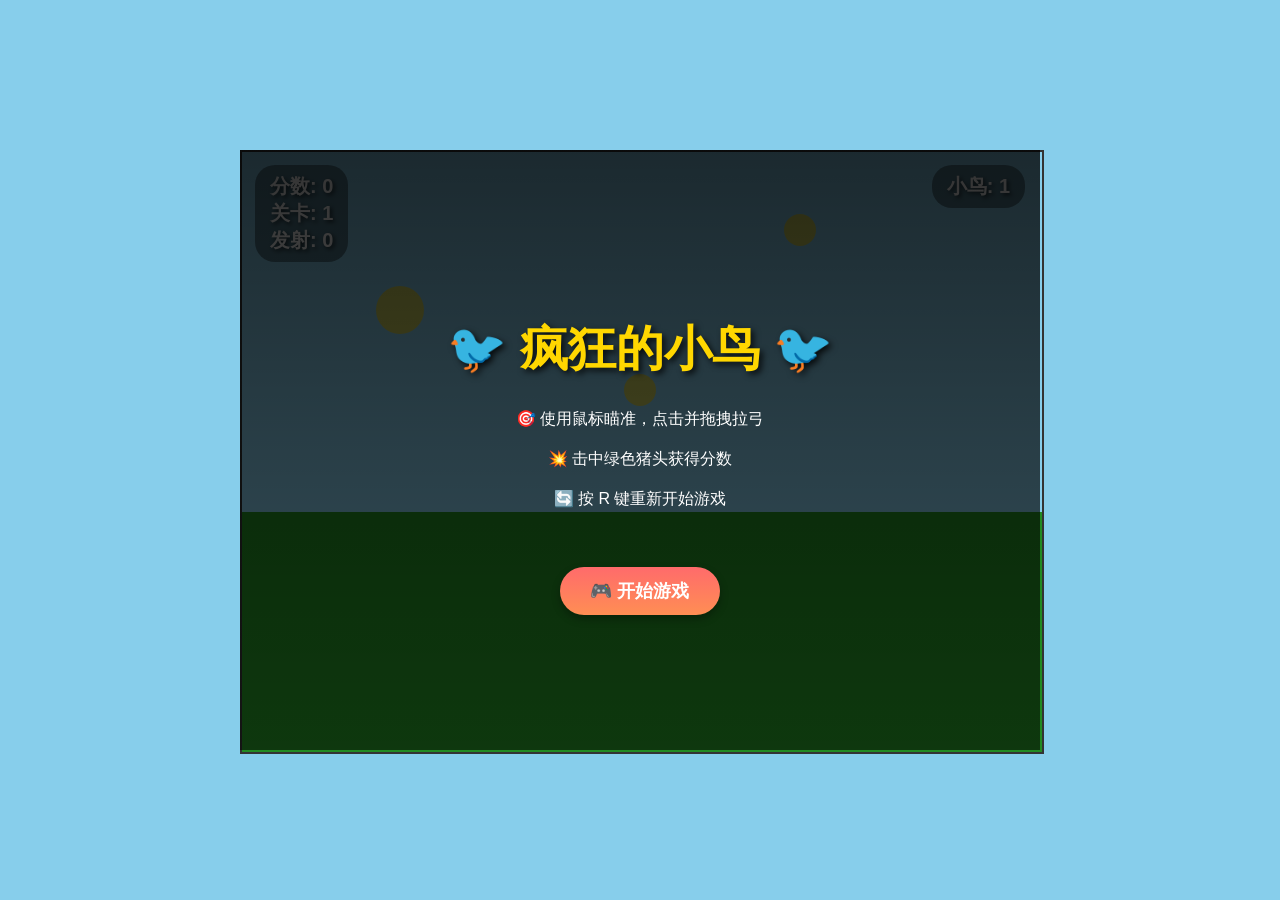
==== bird/index.html @ 0f1229bb "add bird" ====
<!DOCTYPE html>
<html lang="zh-CN">
<head>
    <meta charset="UTF-8">
    <meta name="viewport" content="width=device-width, initial-scale=1.0">
    <title>疯狂的小鸟</title>
    <style>
        body {
            margin: 0;
            padding: 0;
            background-color: #87CEEB;
            display: flex;
            justify-content: center;
            align-items: center;
            min-height: 100vh;
            font-family: Arial, sans-serif;
        }

        #gameContainer {
            position: relative;
            width: 800px;
            height: 600px;
        }

        #gameCanvas {
            border: 2px solid #333;
            background: linear-gradient(to bottom, #87CEEB 60%, #228B22 60%);
        }

        #gameUI {
            position: absolute;
            top: 15px;
            left: 15px;
            color: white;
            font-size: 20px;
            text-shadow: 2px 2px 4px rgba(0,0,0,0.7);
            background: rgba(0, 0, 0, 0.4);
            padding: 8px 15px;
            border-radius: 20px;
            font-weight: bold;
        }

        #startScreen {
            position: absolute;
            top: 0;
            left: 0;
            width: 100%;
            height: 100%;
            background: linear-gradient(rgba(0,0,0,0.8), rgba(0,0,0,0.6)), url('data:image/svg+xml;utf8,<svg xmlns="http://www.w3.org/2000/svg" width="100" height="100" viewBox="0 0 100 100"><circle cx="20" cy="20" r="3" fill="%23FFD700" opacity="0.6"/><circle cx="50" cy="30" r="2" fill="%23FFD700" opacity="0.6"/><circle cx="70" cy="10" r="2" fill="%23FFD700" opacity="0.6"/></svg>');
            background-size: cover;
            display: flex;
            flex-direction: column;
            justify-content: center;
            align-items: center;
            color: white;
            z-index: 10;
            text-align: center;
        }

        #startScreen h1 {
            font-size: 3em;
            margin-bottom: 10px;
            color: #FFD700;
            text-shadow: 3px 3px 6px rgba(0,0,0,0.8);
        }

        #startButton {
            margin-top: 20px;
            padding: 12px 30px;
            font-size: 18px;
            background: linear-gradient(to bottom, #FF6B6B, #FF8E53);
            color: white;
            border: none;
            border-radius: 25px;
            cursor: pointer;
            font-weight: bold;
            box-shadow: 0 4px 8px rgba(0,0,0,0.3);
            transition: all 0.2s ease;
        }

        #startButton:hover {
            transform: scale(1.05);
            box-shadow: 0 6px 12px rgba(0,0,0,0.4);
            background: linear-gradient(to bottom, #FF7B7B, #FF9E63);
        }

        #instructions {
            text-align: center;
            margin-bottom: 20px;
            line-height: 1.5;
            font-size: 16px;
            max-width: 80%;
        }

        .bird-counter {
            position: absolute;
            top: 15px;
            right: 15px;
            color: white;
            font-size: 20px;
            text-shadow: 2px 2px 4px rgba(0,0,0,0.7);
            background: rgba(0, 0, 0, 0.4);
            padding: 8px 15px;
            border-radius: 20px;
            font-weight: bold;
        }
    </style>
</head>
<body>
    <div id="gameContainer">
        <canvas id="gameCanvas" width="800" height="600"></canvas>
        <div id="gameUI">
            <div>分数: <span id="score">0</span></div>
            <div>关卡: <span id="level">1</span></div>
            <div>发射: <span id="shots">0</span></div>
        </div>
        <div class="bird-counter">
            小鸟: <span id="birdCount">1</span>
        </div>
        <div id="startScreen">
            <h1>🐦 疯狂的小鸟 🐦</h1>
            <div id="instructions">
                <p>🎯 使用鼠标瞄准，点击并拖拽拉弓</p>
                <p>💥 击中绿色猪头获得分数</p>
                <p>🔄 按 R 键重新开始游戏</p>
            </div>
            <button id="startButton">🎮 开始游戏</button>
        </div>
    </div>

    <script>
        // 游戏变量
        const canvas = document.getElementById('gameCanvas');
        const ctx = canvas.getContext('2d');
        const scoreElement = document.getElementById('score');
        const levelElement = document.getElementById('level');
        const shotsElement = document.getElementById('shots'); // 发射次数元素
        const startScreen = document.getElementById('startScreen');
        const startButton = document.getElementById('startButton');

        let gameRunning = false;
        let score = 0;
        let level = 1;
        let shotsFired = 0; // 发射次数统计
        let birds = [];
        let pigs = [];
        let blocks = [];
        let particles = []; // 添加粒子数组
        let slingshotX = 150;
        let slingshotY = 400;
        let currentBird = null;
        let trajectory = [];
        let mouseDown = false;
        let mouseX = 0;
        let mouseY = 0;

        // 鸟类
        class Bird {
            constructor(x, y) {
                this.x = x;
                this.y = y;
                this.radius = 15;
                this.vx = 0;
                this.vy = 0;
                this.launched = false;
                this.active = true;
                this.lastActive = true; // 用于跟踪状态变化
            }

            draw() {
                ctx.beginPath();
                ctx.arc(this.x, this.y, this.radius, 0, Math.PI * 2);
                // 渐变填充让小鸟更立体
                const gradient = ctx.createRadialGradient(
                    this.x - 5, this.y - 5, 1,
                    this.x, this.y, this.radius
                );
                gradient.addColorStop(0, '#FFFF99');
                gradient.addColorStop(1, '#FFD700');
                ctx.fillStyle = gradient;
                ctx.fill();
                ctx.strokeStyle = '#FFA500';
                ctx.lineWidth = 2;
                ctx.stroke();

                // 画眼睛
                ctx.beginPath();
                ctx.arc(this.x + 8, this.y - 5, 3, 0, Math.PI * 2);
                ctx.fillStyle = 'black';
                ctx.fill();

                // 画翅膀
                ctx.beginPath();
                ctx.ellipse(this.x - 5, this.y + 3, 8, 4, Math.PI/4, 0, Math.PI * 2);
                ctx.fillStyle = '#FFA500';
                ctx.fill();
            }

            update() {
                if (!this.launched) return;

                this.x += this.vx;
                this.y += this.vy;
                this.vy += 0.3; // 降低重力使物理更自然

                // 边界检测 - 小鸟离开画布的任意一边都应该被标记为非活跃
                if (this.x < -this.radius || this.x > canvas.width + this.radius ||
                    this.y > canvas.height + this.radius) {
                    this.active = false;
                    return;
                }

                // 边界检测 - 限制水平移动
                if (this.x < this.radius) {
                    this.x = this.radius;
                    this.vx *= -0.6; // 反弹并减少能量
                } else if (this.x > canvas.width - this.radius) {
                    this.x = canvas.width - this.radius;
                    this.vx *= -0.6;
                }

                // 地面碰撞
                if (this.y > canvas.height - this.radius) {
                    this.y = canvas.height - this.radius;
                    this.vy *= -0.4; // 垂直反弹
                    this.vx *= 0.8;  // 水平阻力

                    // 如果速度很小，标记为非活跃
                    if (Math.abs(this.vy) < 0.5 && Math.abs(this.vx) < 0.5) {
                        this.active = false;
                    }
                }
            }
        }

        // 猪类
        class Pig {
            constructor(x, y) {
                this.x = x;
                this.y = y;
                this.radius = 20;
                this.health = 1;
                this.active = true;
            }

            draw() {
                // 猪的身体
                ctx.beginPath();
                ctx.arc(this.x, this.y, this.radius, 0, Math.PI * 2);
                const gradient = ctx.createRadialGradient(
                    this.x - 5, this.y - 5, 1,
                    this.x, this.y, this.radius
                );
                gradient.addColorStop(0, '#7FFF00');
                gradient.addColorStop(1, '#32CD32');
                ctx.fillStyle = gradient;
                ctx.fill();
                ctx.strokeStyle = '#228B22';
                ctx.lineWidth = 2;
                ctx.stroke();

                // 猪鼻子
                ctx.beginPath();
                ctx.arc(this.x, this.y + 3, 8, 0, Math.PI * 2);
                ctx.fillStyle = '#FFB6C1';
                ctx.fill();
                ctx.stroke();

                // 鼻孔
                ctx.beginPath();
                ctx.arc(this.x - 3, this.y + 3, 2, 0, Math.PI * 2);
                ctx.arc(this.x + 3, this.y + 3, 2, 0, Math.PI * 2);
                ctx.fillStyle = '#FF69B4';
                ctx.fill();

                // 眼睛
                ctx.beginPath();
                ctx.arc(this.x - 7, this.y - 5, 4, 0, Math.PI * 2);
                ctx.arc(this.x + 7, this.y - 5, 4, 0, Math.PI * 2);
                ctx.fillStyle = 'white';
                ctx.fill();

                ctx.beginPath();
                ctx.arc(this.x - 7, this.y - 5, 2, 0, Math.PI * 2);
                ctx.arc(this.x + 7, this.y - 5, 2, 0, Math.PI * 2);
                ctx.fillStyle = 'black';
                ctx.fill();
            }

            checkCollision(bird) {
                const dx = this.x - bird.x;
                const dy = this.y - bird.y;
                const distance = Math.sqrt(dx * dx + dy * dy);

                if (distance < this.radius + bird.radius) {
                    this.health--;
                    // 添加撞击特效
                    createParticles(bird.x, bird.y, '#32CD32');
                    if (this.health <= 0) {
                        this.active = false;
                        score += 100;
                        scoreElement.textContent = score; // 确保分数立即更新显示
                    }
                    return true;
                }
                return false;
            }
        }

        // 方块类
        class Block {
            constructor(x, y, width, height) {
                this.x = x;
                this.y = y;
                this.width = width;
                this.height = height;
                this.health = 2;
                this.active = true;
            }

            draw() {
                ctx.fillStyle = '#8B4513';
                ctx.fillRect(this.x, this.y, this.width, this.height);
                ctx.strokeStyle = '#654321';
                ctx.lineWidth = 2;
                ctx.strokeRect(this.x, this.y, this.width, this.height);
            }

            checkCollision(bird) {
                if (bird.x + bird.radius > this.x &&
                    bird.x - bird.radius < this.x + this.width &&
                    bird.y + bird.radius > this.y &&
                    bird.y - bird.radius < this.y + this.height) {

                    // 简单碰撞响应
                    const centerX = this.x + this.width / 2;
                    const centerY = this.y + this.height / 2;
                    const dx = bird.x - centerX;
                    const dy = bird.y - centerY;

                    if (Math.abs(dx) > Math.abs(dy)) {
                        bird.vx *= -0.4;
                    } else {
                        bird.vy *= -0.4;
                    }

                    this.health--;
                    // 添加撞击特效
                    createParticles(bird.x, bird.y, '#8B4513');
                    if (this.health <= 0) {
                        this.active = false;
                        score += 50;
                        scoreElement.textContent = score; // 确保分数立即更新显示
                    }
                    return true;
                }
                return false;
            }
        }

        // 计算轨迹
        function calculateTrajectory(startX, startY, velX, velY) {
            const points = [];
            let x = startX;
            let y = startY;
            let vx = velX;
            let vy = velY;

            for (let i = 0; i < 50; i++) {
                x += vx;
                y += vy;
                vy += 0.3; // 保持一致的重力值

                points.push({x: x, y: y});

                if (y > canvas.height) break;
            }

            return points;
        }

        // 小鸟计数元素
        const birdCountElement = document.getElementById('birdCount');

        // 初始化游戏
        function initGame() {
            birds = [];
            pigs = [];
            blocks = [];
            shotsFired = 0; // 重置发射次数

            scoreElement.textContent = score; // 确保显示当前分数
            levelElement.textContent = level; // 确保显示当前关卡
            shotsElement.textContent = shotsFired; // 确保显示发射次数

            // 创建初始小鸟
            const initialBird = new Bird(slingshotX, slingshotY);
            birds.push(initialBird);
            currentBird = initialBird;
            birdCountElement.textContent = birds.length;

            // 根据关卡生成不同布局
            generateLevel();
        }

        // 生成关卡布局
        function generateLevel() {
            // 清除现有敌人和障碍
            pigs = [];
            blocks = [];

            // 关卡1
            if (level === 1) {
                // 创建一些猪
                pigs.push(new Pig(600, 450));
                pigs.push(new Pig(650, 450));
                pigs.push(new Pig(625, 400));

                // 创建一些方块作为障碍物
                blocks.push(new Block(580, 400, 40, 80));
                blocks.push(new Block(640, 400, 40, 80));
                blocks.push(new Block(600, 350, 80, 20));
            }
            // 关卡2
            else if (level === 2) {
                pigs.push(new Pig(600, 450));
                pigs.push(new Pig(630, 450));
                pigs.push(new Pig(660, 450));
                pigs.push(new Pig(630, 400));

                blocks.push(new Block(580, 400, 30, 80));
                blocks.push(new Block(670, 400, 30, 80));
                blocks.push(new Block(600, 350, 100, 20));
                blocks.push(new Block(610, 300, 40, 20));
            }
            // 关卡3及以上
            else {
                // 随着关卡增加，难度递增
                const pigsToAdd = Math.min(level, 6); // 最多6只猪
                for (let i = 0; i < pigsToAdd; i++) {
                    const x = 580 + (i % 3) * 40;
                    const y = 450 - Math.floor(i / 3) * 50;
                    pigs.push(new Pig(x, y));
                }

                // 添加更多方块
                const blocksToAdd = Math.min(Math.floor(level / 2) + 3, 8); // 随着关卡增加方块数
                for (let i = 0; i < blocksToAdd; i++) {
                    const x = 550 + (i % 4) * 50;
                    const y = 400 - (i % 2) * 50;
                    const width = 30 + (i % 3) * 10;
                    const height = 30 + (i % 2) * 20;
                    blocks.push(new Block(x, y, width, height));
                }
            }
        }

        // 绘制弹弓
        function drawSlingshot() {
            ctx.strokeStyle = '#8B4513';
            ctx.lineWidth = 8;
            ctx.lineCap = 'round';

            // 左边支臂
            ctx.beginPath();
            ctx.moveTo(slingshotX - 20, slingshotY + 30);
            ctx.lineTo(slingshotX - 20, slingshotY - 50);
            ctx.stroke();

            // 右边支臂
            ctx.beginPath();
            ctx.moveTo(slingshotX + 20, slingshotY + 30);
            ctx.lineTo(slingshotX + 20, slingshotY - 50);
            ctx.stroke();

            // 底座
            ctx.fillStyle = '#654321';
            ctx.fillRect(slingshotX - 30, slingshotY + 30, 60, 20);

            // 橡皮筋
            if (mouseDown && currentBird && !currentBird.launched) {
                ctx.strokeStyle = 'rgba(139, 69, 19, 0.7)';
                ctx.lineWidth = 3;
                ctx.beginPath();
                ctx.moveTo(slingshotX - 15, slingshotY - 20);
                ctx.lineTo(currentBird.x, currentBird.y);
                ctx.stroke();

                ctx.beginPath();
                ctx.moveTo(slingshotX + 15, slingshotY - 20);
                ctx.lineTo(currentBird.x, currentBird.y);
                ctx.stroke();
            }
        }

        // 绘制预估轨迹
        function drawTrajectory(startX, startY, velX, velY) {
            ctx.save();
            ctx.globalAlpha = 0.3;
            ctx.strokeStyle = 'white';
            ctx.lineWidth = 2;
            ctx.setLineDash([5, 5]);

            ctx.beginPath();
            ctx.moveTo(startX, startY);

            let x = startX;
            let y = startY;
            let vx = velX;
            let vy = velY;

            for (let i = 0; i < 50; i++) {
                x += vx;
                y += vy;
                vy += 0.3;

                ctx.lineTo(x, y);

                if (y > canvas.height || x < 0 || x > canvas.width) break;
            }

            ctx.stroke();
            ctx.restore();
        }

        // 游戏主循环
        function gameLoop() {
            if (!gameRunning) return;

            // 清空画布
            ctx.clearRect(0, 0, canvas.width, canvas.height);

            // 绘制背景
            drawBackground();

            // 检查是否需要添加新小鸟（如果当前没有小鸟且还有猪）
            if (birds.length === 0 && pigs.length > 0) {
                const newBird = new Bird(slingshotX, slingshotY);
                birds.push(newBird);
                currentBird = newBird;
                birdCountElement.textContent = birds.length;
            }

            // 更新和绘制小鸟
            for (let i = birds.length - 1; i >= 0; i--) {
                const bird = birds[i];
                bird.update();
                bird.draw();

                // 检查小鸟是否不活跃，无论是在地面还是离开屏幕
                if (!bird.active) {
                    birds.splice(i, 1);
                    birdCountElement.textContent = birds.length;
                }
            }

            // 绘制弹弓
            drawSlingshot();

            // 更新和绘制猪
            for (let i = pigs.length - 1; i >= 0; i--) {
                const pig = pigs[i];
                if (pig.active) {
                    pig.draw();

                    // 检查与所有小鸟的碰撞
                    for (const bird of birds) {
                        if (bird.launched && pig.checkCollision(bird)) {
                            break;
                        }
                    }
                } else {
                    pigs.splice(i, 1);
                }
            }

            // 更新和绘制方块
            for (let i = blocks.length - 1; i >= 0; i--) {
                const block = blocks[i];
                if (block.active) {
                    block.draw();

                    // 检查与所有小鸟的碰撞
                    for (const bird of birds) {
                        if (bird.launched) {
                            block.checkCollision(bird);
                        }
                    }
                } else {
                    blocks.splice(i, 1);
                }
            }

            // 更新和绘制粒子
            updateParticles();

            // 检查胜利条件
            if (pigs.length === 0) {
                // 创建一个胜利显示效果
                setTimeout(() => {
                    level++;
                    levelElement.textContent = level; // 立即更新关卡显示
                    initGame(); // 进入下一关
                }, 1000); // 延迟1秒进入下一关，给用户时间看到胜利
            }

            requestAnimationFrame(gameLoop);
        }

        // 绘制背景
        function drawBackground() {
            // 天空渐变
            const gradient = ctx.createLinearGradient(0, 0, 0, canvas.height);
            gradient.addColorStop(0, '#87CEEB');
            gradient.addColorStop(0.6, '#87CEEB');
            gradient.addColorStop(0.6, '#228B22');
            gradient.addColorStop(1, '#228B22');

            ctx.fillStyle = gradient;
            ctx.fillRect(0, 0, canvas.width, canvas.height);

            // 云朵
            ctx.fillStyle = 'rgba(255, 255, 255, 0.8)';
            drawCloud(100, 80, 30);
            drawCloud(300, 60, 25);
            drawCloud(500, 100, 35);

            // 太阳
            ctx.beginPath();
            ctx.arc(700, 80, 40, 0, Math.PI * 2);
            ctx.fillStyle = '#FFD700';
            ctx.fill();
            // 太阳光线
            ctx.strokeStyle = 'rgba(255, 215, 0, 0.3)';
            ctx.lineWidth = 2;
            for (let i = 0; i < 12; i++) {
                const angle = (i * Math.PI / 6);
                ctx.beginPath();
                ctx.moveTo(700 + Math.cos(angle) * 45, 80 + Math.sin(angle) * 45);
                ctx.lineTo(700 + Math.cos(angle) * 60, 80 + Math.sin(angle) * 60);
                ctx.stroke();
            }
        }

        // 绘制云朵
        function drawCloud(x, y, size) {
            ctx.beginPath();
            ctx.arc(x, y, size, 0, Math.PI * 2);
            ctx.arc(x + size * 0.8, y - size * 0.2, size * 0.8, 0, Math.PI * 2);
            ctx.arc(x + size * 1.5, y, size * 0.9, 0, Math.PI * 2);
            ctx.arc(x + size * 0.8, y + size * 0.2, size * 0.7, 0, Math.PI * 2);
            ctx.fill();
        }

        // 粒子效果
        function createParticles(x, y, color) {
            for (let i = 0; i < 10; i++) {
                const angle = Math.random() * Math.PI * 2;
                const speed = Math.random() * 3 + 1;
                particles.push({
                    x: x,
                    y: y,
                    vx: Math.cos(angle) * speed,
                    vy: Math.sin(angle) * speed,
                    radius: Math.random() * 3 + 1,
                    color: color,
                    life: 30
                });
            }
        }

        // 更新和绘制粒子
        function updateParticles() {
            for (let i = particles.length - 1; i >= 0; i--) {
                const p = particles[i];
                p.x += p.vx;
                p.y += p.vy;
                p.vy += 0.1; // 重力
                p.life--;

                if (p.life <= 0) {
                    particles.splice(i, 1);
                    continue;
                }

                ctx.globalAlpha = p.life / 30;
                ctx.beginPath();
                ctx.arc(p.x, p.y, p.radius, 0, Math.PI * 2);
                ctx.fillStyle = p.color;
                ctx.fill();
            }
            ctx.globalAlpha = 1;
        }

        // 事件监听器
        canvas.addEventListener('mousedown', (e) => {
            if (!currentBird || currentBird.launched) return;

            const rect = canvas.getBoundingClientRect();
            const x = e.clientX - rect.left;
            const y = e.clientY - rect.top;

            const dx = x - currentBird.x;
            const dy = y - currentBird.y;
            const distance = Math.sqrt(dx * dx + dy * dy);

            if (distance < currentBird.radius + 10) {
                mouseDown = true;
            }
        });

        canvas.addEventListener('mousemove', (e) => {
            if (!mouseDown || !currentBird || currentBird.launched) return;

            const rect = canvas.getBoundingClientRect();
            mouseX = e.clientX - rect.left;
            mouseY = e.clientY - rect.top;

            const maxPull = 100;
            const dx = mouseX - slingshotX;
            const dy = mouseY - slingshotY;
            const distance = Math.sqrt(dx * dx + dy * dy);

            if (distance > maxPull) {
                const angle = Math.atan2(dy, dx);
                currentBird.x = slingshotX + Math.cos(angle) * maxPull;
                currentBird.y = slingshotY + Math.sin(angle) * maxPull;
            } else {
                currentBird.x = mouseX;
                currentBird.y = mouseY;
            }
        });

        canvas.addEventListener('mouseup', () => {
            if (!mouseDown || !currentBird || currentBird.launched) return;

            mouseDown = false;

            const dx = currentBird.x - slingshotX;
            const dy = currentBird.y - slingshotY;

            // 计算发射速度
            const power = Math.min(Math.sqrt(dx * dx + dy * dy) * 0.2, 20);
            const angle = Math.atan2(dy, dx);

            currentBird.vx = Math.cos(angle) * power * -1;
            currentBird.vy = Math.sin(angle) * power * -1;
            currentBird.launched = true;

            // 增加发射次数
            shotsFired++;
            shotsElement.textContent = shotsFired;

            // 重置位置到弹射点附近（视觉效果）
            currentBird.x = slingshotX;
            currentBird.y = slingshotY;
        });

        canvas.addEventListener('touchstart', (e) => {
            e.preventDefault();
            const touch = e.touches[0];
            const mouseEvent = new MouseEvent('mousedown', {
                clientX: touch.clientX,
                clientY: touch.clientY
            });
            canvas.dispatchEvent(mouseEvent);
        });

        canvas.addEventListener('touchmove', (e) => {
            e.preventDefault();
            const touch = e.touches[0];
            const mouseEvent = new MouseEvent('mousemove', {
                clientX: touch.clientX,
                clientY: touch.clientY
            });
            canvas.dispatchEvent(mouseEvent);
        });

        canvas.addEventListener('touchend', (e) => {
            e.preventDefault();
            const mouseEvent = new MouseEvent('mouseup');
            canvas.dispatchEvent(mouseEvent);
        });

        // 键盘事件
        document.addEventListener('keydown', (e) => {
            if (e.key === 'r' || e.key === 'R') {
                initGame();
            }
            // 暂停/恢复游戏
            if (e.key === 'p' || e.key === 'P') {
                gameRunning = !gameRunning;
                if (gameRunning) {
                    gameLoop();
                }
            }
        });

        // 开始按钮事件
        startButton.addEventListener('click', () => {
            startScreen.style.display = 'none';
            gameRunning = true;
            shotsFired = 0; // 点击开始时重置发射次数
            shotsElement.textContent = shotsFired;
            initGame();
            gameLoop();
        });

        // 窗口失焦时暂停游戏
        window.addEventListener('blur', () => {
            gameRunning = false;
        });

        // 窗口聚焦时恢复游戏
        window.addEventListener('focus', () => {
            if (!startScreen.style.display || startScreen.style.display === 'none') {
                gameRunning = true;
                if (birds.length > 0 || pigs.length > 0) {
                    gameLoop();
                }
            }
        });
    </script>
</body>
</html>
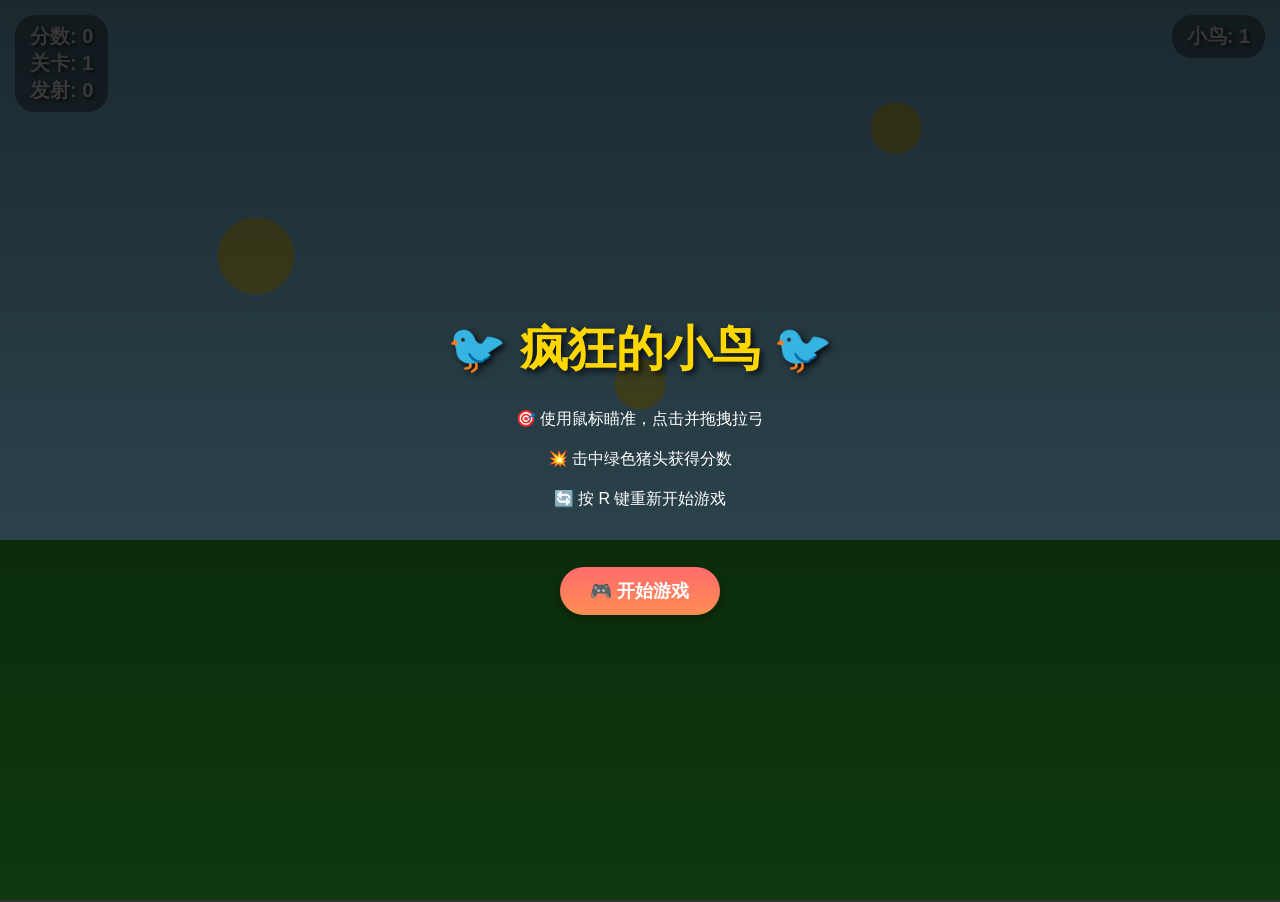
==== commit 732073c1: "update" ====
--- a/bird/index.html
+++ b/bird/index.html
@@ -9,22 +9,24 @@
             margin: 0;
             padding: 0;
             background-color: #87CEEB;
+            font-family: Arial, sans-serif;
+            overflow: hidden;
+        }
+
+        #gameContainer {
+            position: relative;
+            width: 100vw;
+            height: 100vh;
             display: flex;
             justify-content: center;
             align-items: center;
-            min-height: 100vh;
-            font-family: Arial, sans-serif;
-        }
-
-        #gameContainer {
-            position: relative;
-            width: 800px;
-            height: 600px;
         }
 
         #gameCanvas {
             border: 2px solid #333;
             background: linear-gradient(to bottom, #87CEEB 60%, #228B22 60%);
+            width: 100%;
+            height: 100%;
         }
 
         #gameUI {
@@ -108,7 +110,7 @@
 </head>
 <body>
     <div id="gameContainer">
-        <canvas id="gameCanvas" width="800" height="600"></canvas>
+        <canvas id="gameCanvas"></canvas>
         <div id="gameUI">
             <div>分数: <span id="score">0</span></div>
             <div>关卡: <span id="level">1</span></div>
@@ -138,6 +140,18 @@
         const startScreen = document.getElementById('startScreen');
         const startButton = document.getElementById('startButton');
 
+        // 全屏设置 - 动态设置canvas尺寸
+        function setCanvasSize() {
+            canvas.width = window.innerWidth;
+            canvas.height = window.innerHeight;
+        }
+
+        // 初始设置
+        setCanvasSize();
+
+        // 窗口大小改变时重新设置
+        window.addEventListener('resize', setCanvasSize);
+
         let gameRunning = false;
         let score = 0;
         let level = 1;
@@ -146,8 +160,22 @@
         let pigs = [];
         let blocks = [];
         let particles = []; // 添加粒子数组
+
+        // 根据窗口大小调整弹弓位置
         let slingshotX = 150;
         let slingshotY = 400;
+
+        // 全屏适配函数
+        function updatePositionsForFullscreen() {
+            // 根据比例调整弹弓位置
+            const scaleX = canvas.width / 800;
+            const scaleY = canvas.height / 600;
+            slingshotX = Math.min(150 * scaleX, canvas.width * 0.2);
+            slingshotY = Math.max(400 * scaleY, canvas.height * 0.6);
+        }
+
+        updatePositionsForFullscreen();
+
         let currentBird = null;
         let trajectory = [];
         let mouseDown = false;
@@ -403,53 +431,57 @@
             generateLevel();
         }
 
-        // 生成关卡布局
+        // 生成关卡布局 - 调整坐标以适应全屏
         function generateLevel() {
             // 清除现有敌人和障碍
             pigs = [];
             blocks = [];
 
+            // 计算合适的比例因子
+            const scaleWidth = canvas.width / 800;
+            const scaleHeight = canvas.height / 600;
+
             // 关卡1
             if (level === 1) {
                 // 创建一些猪
-                pigs.push(new Pig(600, 450));
-                pigs.push(new Pig(650, 450));
-                pigs.push(new Pig(625, 400));
+                pigs.push(new Pig(600 * scaleWidth, (canvas.height - 150) * 0.8));
+                pigs.push(new Pig(650 * scaleWidth, (canvas.height - 150) * 0.8));
+                pigs.push(new Pig(625 * scaleWidth, (canvas.height - 200) * 0.8));
 
                 // 创建一些方块作为障碍物
-                blocks.push(new Block(580, 400, 40, 80));
-                blocks.push(new Block(640, 400, 40, 80));
-                blocks.push(new Block(600, 350, 80, 20));
+                blocks.push(new Block(580 * scaleWidth, (canvas.height - 200) * 0.8, 40 * scaleWidth, 80 * scaleHeight));
+                blocks.push(new Block(640 * scaleWidth, (canvas.height - 200) * 0.8, 40 * scaleWidth, 80 * scaleHeight));
+                blocks.push(new Block(600 * scaleWidth, (canvas.height - 250) * 0.8, 80 * scaleWidth, 20 * scaleHeight));
             }
             // 关卡2
             else if (level === 2) {
-                pigs.push(new Pig(600, 450));
-                pigs.push(new Pig(630, 450));
-                pigs.push(new Pig(660, 450));
-                pigs.push(new Pig(630, 400));
-
-                blocks.push(new Block(580, 400, 30, 80));
-                blocks.push(new Block(670, 400, 30, 80));
-                blocks.push(new Block(600, 350, 100, 20));
-                blocks.push(new Block(610, 300, 40, 20));
+                pigs.push(new Pig(600 * scaleWidth, (canvas.height - 150) * 0.8));
+                pigs.push(new Pig(630 * scaleWidth, (canvas.height - 150) * 0.8));
+                pigs.push(new Pig(660 * scaleWidth, (canvas.height - 150) * 0.8));
+                pigs.push(new Pig(630 * scaleWidth, (canvas.height - 200) * 0.8));
+
+                blocks.push(new Block(580 * scaleWidth, (canvas.height - 200) * 0.8, 30 * scaleWidth, 80 * scaleHeight));
+                blocks.push(new Block(670 * scaleWidth, (canvas.height - 200) * 0.8, 30 * scaleWidth, 80 * scaleHeight));
+                blocks.push(new Block(600 * scaleWidth, (canvas.height - 250) * 0.8, 100 * scaleWidth, 20 * scaleHeight));
+                blocks.push(new Block(610 * scaleWidth, (canvas.height - 300) * 0.8, 40 * scaleWidth, 20 * scaleHeight));
             }
             // 关卡3及以上
             else {
                 // 随着关卡增加，难度递增
                 const pigsToAdd = Math.min(level, 6); // 最多6只猪
                 for (let i = 0; i < pigsToAdd; i++) {
-                    const x = 580 + (i % 3) * 40;
-                    const y = 450 - Math.floor(i / 3) * 50;
+                    const x = (580 + (i % 3) * 40) * scaleWidth;
+                    const y = (canvas.height - (250 - Math.floor(i / 3) * 50)) * 0.8;
                     pigs.push(new Pig(x, y));
                 }
 
                 // 添加更多方块
                 const blocksToAdd = Math.min(Math.floor(level / 2) + 3, 8); // 随着关卡增加方块数
                 for (let i = 0; i < blocksToAdd; i++) {
-                    const x = 550 + (i % 4) * 50;
-                    const y = 400 - (i % 2) * 50;
-                    const width = 30 + (i % 3) * 10;
-                    const height = 30 + (i % 2) * 20;
+                    const x = (550 + (i % 4) * 50) * scaleWidth;
+                    const y = (canvas.height - (300 - (i % 2) * 50)) * 0.8;
+                    const width = (30 + (i % 3) * 10) * scaleWidth;
+                    const height = (30 + (i % 2) * 20) * scaleHeight;
                     blocks.push(new Block(x, y, width, height));
                 }
             }
@@ -619,15 +651,15 @@
             ctx.fillStyle = gradient;
             ctx.fillRect(0, 0, canvas.width, canvas.height);
 
-            // 云朵
+            // 云朵 - 适配全屏
             ctx.fillStyle = 'rgba(255, 255, 255, 0.8)';
-            drawCloud(100, 80, 30);
-            drawCloud(300, 60, 25);
-            drawCloud(500, 100, 35);
-
-            // 太阳
+            drawCloud(canvas.width * 0.1, canvas.height * 0.1, canvas.width * 0.05);
+            drawCloud(canvas.width * 0.3, canvas.height * 0.08, canvas.width * 0.04);
+            drawCloud(canvas.width * 0.6, canvas.height * 0.15, canvas.width * 0.06);
+
+            // 太阳 - 适配全屏
             ctx.beginPath();
-            ctx.arc(700, 80, 40, 0, Math.PI * 2);
+            ctx.arc(canvas.width * 0.85, canvas.height * 0.1, Math.min(canvas.width, canvas.height) * 0.05, 0, Math.PI * 2);
             ctx.fillStyle = '#FFD700';
             ctx.fill();
             // 太阳光线
@@ -636,13 +668,15 @@
             for (let i = 0; i < 12; i++) {
                 const angle = (i * Math.PI / 6);
                 ctx.beginPath();
-                ctx.moveTo(700 + Math.cos(angle) * 45, 80 + Math.sin(angle) * 45);
-                ctx.lineTo(700 + Math.cos(angle) * 60, 80 + Math.sin(angle) * 60);
+                ctx.moveTo(canvas.width * 0.85 + Math.cos(angle) * Math.min(canvas.width, canvas.height) * 0.06,
+                          canvas.height * 0.1 + Math.sin(angle) * Math.min(canvas.width, canvas.height) * 0.06);
+                ctx.lineTo(canvas.width * 0.85 + Math.cos(angle) * Math.min(canvas.width, canvas.height) * 0.07,
+                          canvas.height * 0.1 + Math.sin(angle) * Math.min(canvas.width, canvas.height) * 0.07);
                 ctx.stroke();
             }
         }
 
-        // 绘制云朵
+        // 绘制云朵 - 支持全屏适配
         function drawCloud(x, y, size) {
             ctx.beginPath();
             ctx.arc(x, y, size, 0, Math.PI * 2);
